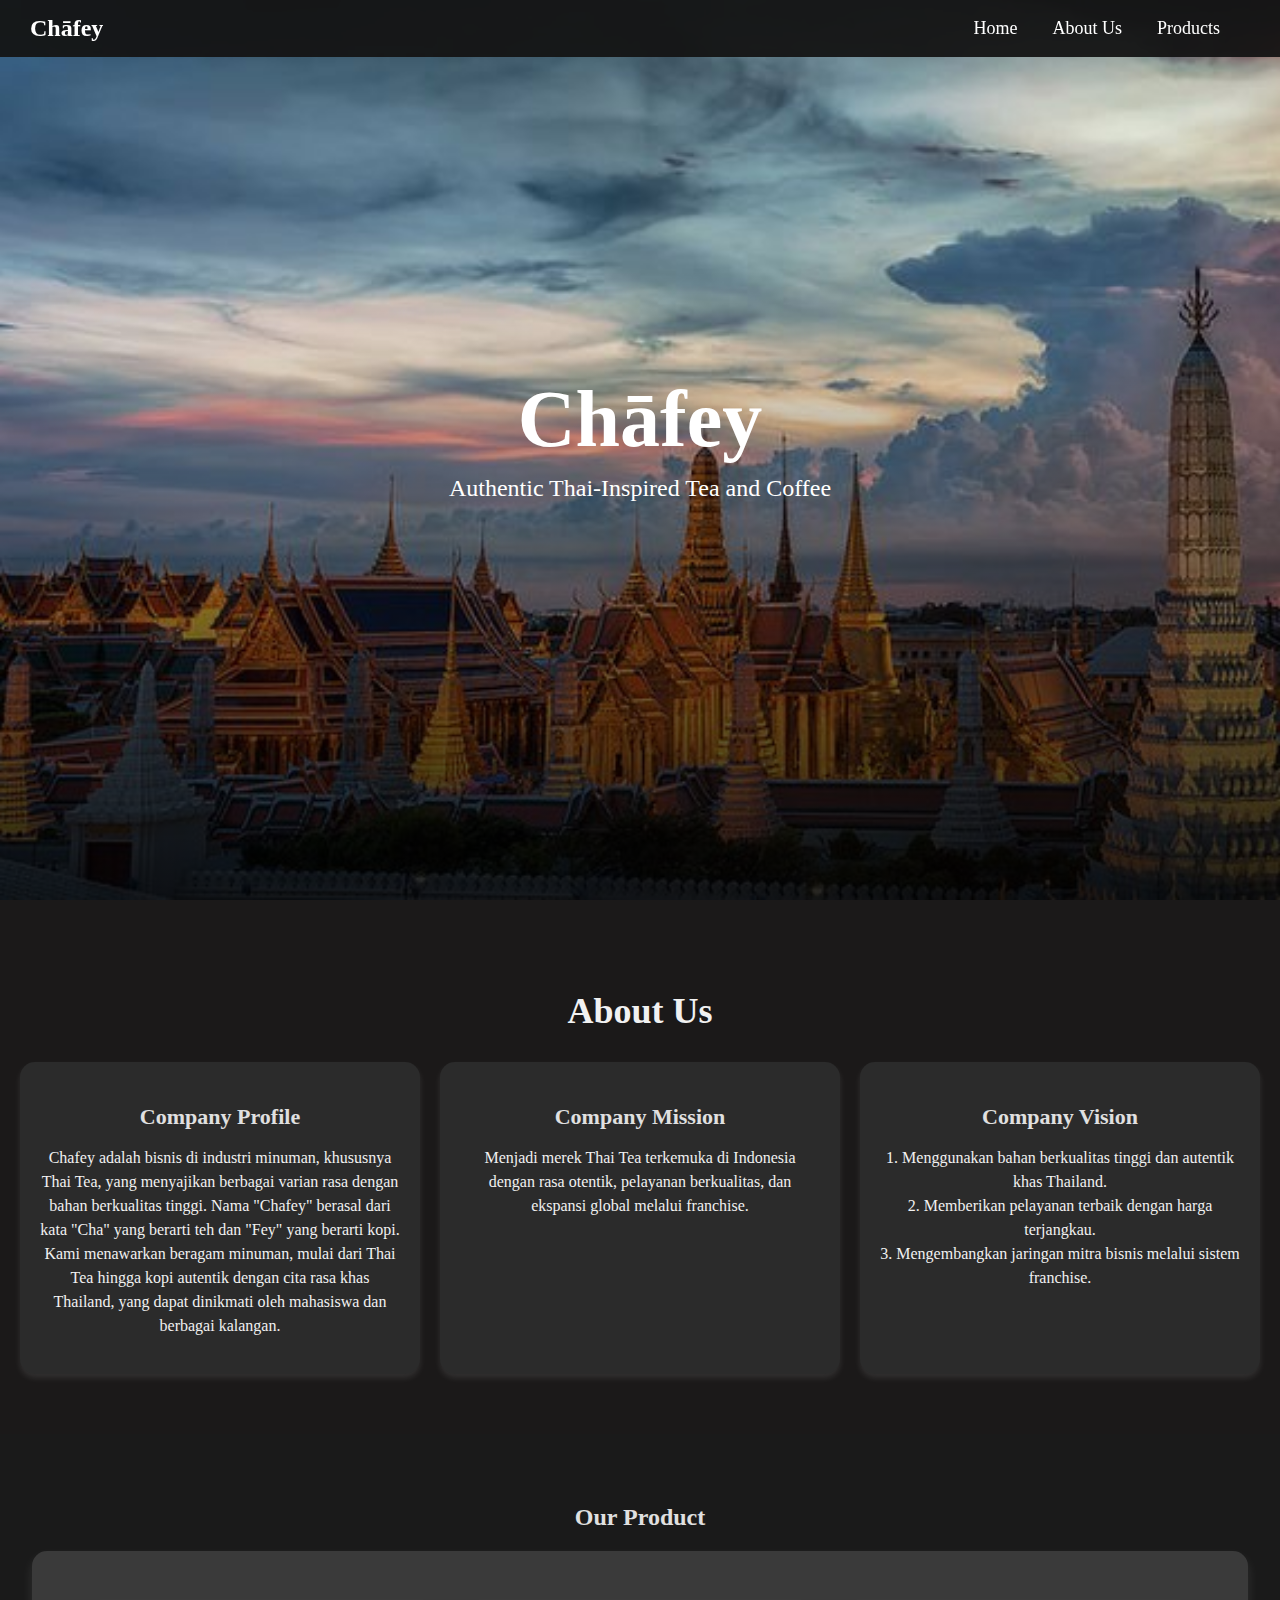
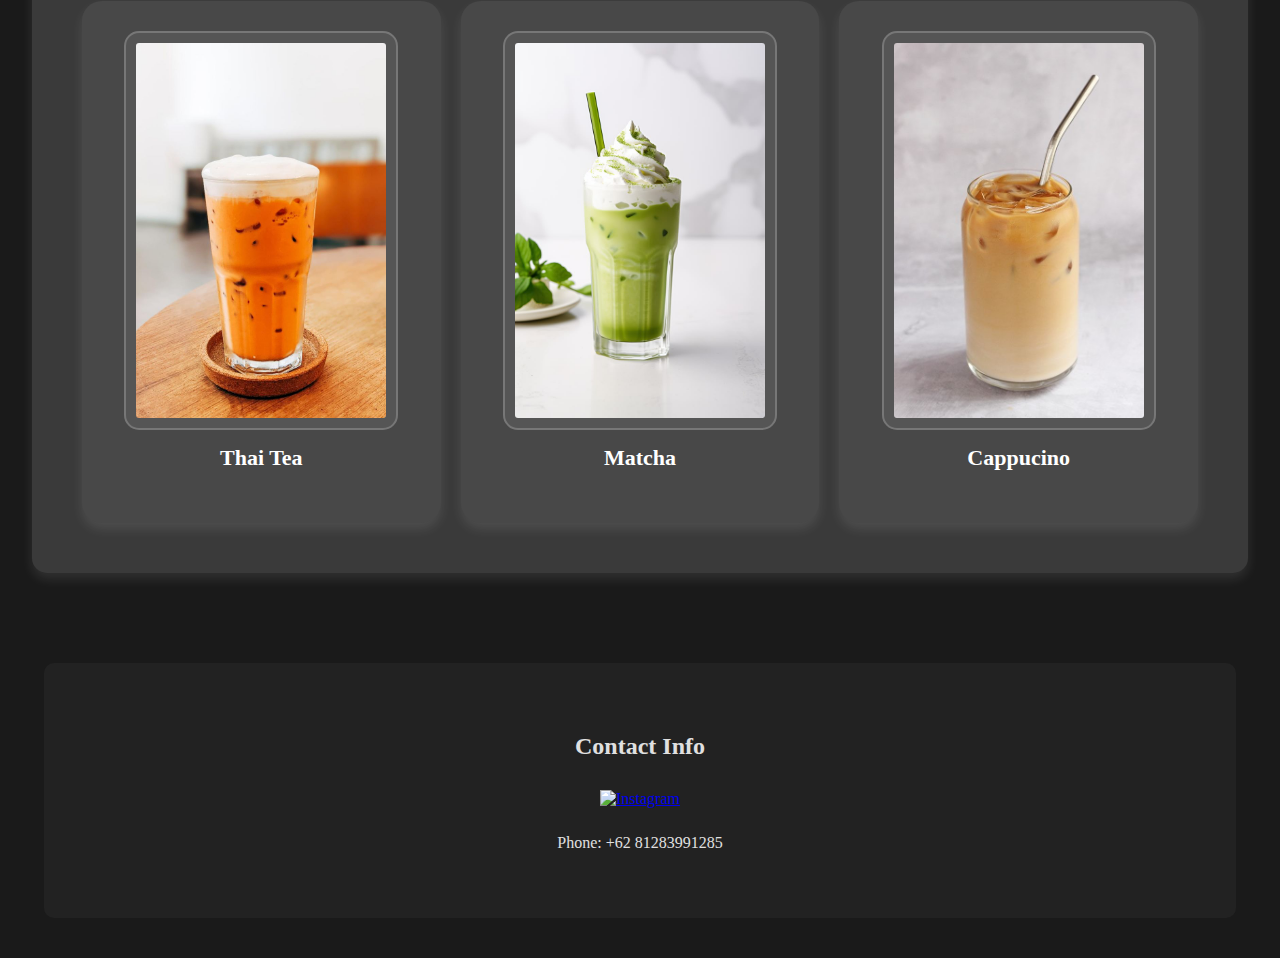
==== Chafey.html @ 2fead201 "Add files via upload" ====
<!DOCTYPE html>
<html lang="en">
<head>
    <meta charset="UTF-8">
    <meta name="viewport" content="width=device-width, initial-scale=1.0">
    <title>Chāfey</title>
    <link rel="stylesheet" href="Chafey.css">
    <script defer src="Chafey.js"></script>
</head>
<body>
    <header class="sticky-header">
        <h1 class="header-title">Chāfey</h1>
        <nav>
            <ul>
                <li><a href="#home">Home</a></li>
                <li><a href="#about">About Us</a></li>
                <li><a href="#products">Products</a></li>
            </ul>
        </nav>
    </header>
    
    
    <section id="home" class="hero">
        <div class="banner">
            <h1>Chāfey</h1>
            <p>Authentic Thai-Inspired Tea and Coffee</p>
        </div>
    </section>
    
    <section id="about" class="about">
        <h2>About Us</h2>
        <div class="about-content">
            <div class="about-box" id="b1">
                <h3>Company Profile</h3>
                <p>Chafey adalah bisnis di industri minuman, khususnya Thai Tea, yang menyajikan berbagai varian rasa dengan bahan berkualitas tinggi. Nama "Chafey" berasal dari kata "Cha" yang berarti teh dan "Fey" yang berarti kopi. Kami menawarkan beragam minuman, mulai dari Thai Tea hingga kopi autentik dengan cita rasa khas Thailand, yang dapat dinikmati oleh mahasiswa dan berbagai kalangan.
                </p>
            </div>
            <div class="about-box" id="b2">
                <h3>Company Mission</h3>
                <p>Menjadi merek Thai Tea terkemuka di Indonesia dengan rasa otentik, pelayanan berkualitas, dan ekspansi global melalui franchise. </p>
            </div>
            <div class="about-box" id="b3">
                <h3>Company Vision</h3>
                <p>1. Menggunakan bahan berkualitas tinggi dan autentik khas Thailand.<br>
                    2. Memberikan pelayanan terbaik dengan harga terjangkau.<br>
                    3. Mengembangkan jaringan mitra bisnis melalui sistem franchise.</p>
            </div>
        </div>
    </section>
    
    
    <section id="products" class="products">
        <h2>Our Product</h2>
        <div class="product-container">
            <div class="product">
                <img src="ThaiTea.jpg" alt="Thai Tea">
                <h3>Thai Tea</h3>
            </div>
            <div class="product">
                <img src="Matcha.jpg" alt="Matcha">
                <h3>Matcha</h3>
            </div>
            <div class="product">
                <img src="Cappucino.jpg" alt="Cappucino">
                <h3>Cappucino</h3>
            </div>
        </div>
    </section>
    
    
    <footer id="contact">
        <h2>Contact Info</h2>
        <a href="https://www.instagram.com/cha.fey" target="_blank">
            <img src="instagram-logo.png" alt="Instagram" width="40">
        </a>
        <p>Phone: +62 81283991285</p>
    </footer>
</body>
</html>
---- Chafey.css ----
/* General Styles */
body {
    margin: 0;
    font-family: 'Lora', serif;
    background-color: #1a1a1a; /* Dark gray background */
    color: #e0e0e0; /* Light gray text for contrast */
}

/* Sticky Header */
.sticky-header {
    position: fixed;
    top: 0;
    left: 0;
    width: 100%;
    background: rgba(20, 20, 20, 0.95);
    color: white;
    display: flex;
    align-items: center;
    justify-content: space-between;
    padding: 15px 30px; /* Adjusted padding */
    z-index: 1000;
}

/* Title on the left */
.header-title {
    font-size: 24px;
    font-weight: bold;
    margin: 0;
}

/* Navigation Menu */
nav {
    margin-right: 90px; /* Ensures exactly 90px from the right edge */
}

nav ul {
    list-style: none;
    display: flex;
    margin: 0;
    padding: 0;
    gap: 35px; /* Adjusted spacing between menu items */
}

/* Menu Items */
nav ul li a {
    text-decoration: none;
    color: white;
    font-size: 18px;
    transition: color 0.3s ease;
}

nav ul li a:hover {
    color: #f39c12;
}

/* Import Google Fonts */
@import url('https://fonts.googleapis.com/css2?family=Playfair+Display:wght@700&family=Lora:wght@400&display=swap');

/* Hero Section */
.hero {
    height: 100vh;
    background: url('ChafeyBanner.jpg') no-repeat center center/cover;
    display: flex;
    justify-content: center;
    align-items: center;
    text-align: center;
    color: white;
    position: relative;
}

/* Overlay Effect for Darker Fade */
.hero::before {
    content: "";
    position: absolute;
    top: 0;
    left: 0;
    width: 100%;
    height: 100%;
    background: linear-gradient(to bottom, rgba(0, 0, 0, 0) 30%, rgba(0, 0, 0, 0.85) 100%);
}

/* Ensure text appears above overlay */
.banner {
    position: relative;
    z-index: 1;
}

/* Title (Chāfey) */
.banner h1 {
    font-family: 'Playfair Display', serif;
    font-size: 80px;
    font-weight: bold;
    margin: 0;
}

/* Subtitle */
.banner p {
    font-size: 24px;
    font-weight: 400;
    margin-top: 10px;
}
/* About Section */
.about {
    padding: 60px 20px;
    text-align: center;
    background: #1b1919;
}

.about h2 {
    font-family: 'Playfair Display', serif;
    font-size: 36px;
    color: #f1f1f1;
}

.about-content {
    display: flex;
    justify-content: center;
    gap: 20px;
}

.about-box {
    background: #2b2b2b; /* Slightly lighter than section */
    padding: 20px;
    border-radius: 15px;
    width: 30%;
    box-shadow: 0px 4px 6px rgba(255, 255, 255, 0.1);
    transition: transform 0.2s;
}

.about-box:hover {
    transform: scale(1.05);
}

.about-box h3 {
    font-size: 22px;
    font-weight: bold;
    margin-bottom: 10px;
}

.about-box p {
    font-size: 16px;
    line-height: 1.5;
    color: #f1f1f1;
}

/* Product Section */
.products {
    text-align: center;
    padding: 50px 20px;
}

/* Outer Container for Products */
.product-container {
    background: #3a3a3a; /* Lighter gray background */
    border-radius: 15px; /* Rounded edges */
    padding: 50px;
    width: 90%;
    max-width: 1200px;
    margin: 0 auto; /* Centering */
    box-shadow: 0px 6px 12px rgba(255, 255, 255, 0.1);
    display: flex;
    justify-content: center;
    gap: 20px; /* Adds space between products */
}

/* Product Box */
.product {
    width: 30%; /* Each product takes 30% of the container */
    background: #484848; /* Slightly lighter than outer box */
    padding: 30px;
    border-radius: 20px;
    box-shadow: 0px 6px 12px rgba(255, 255, 255, 0.1);
    display: flex;
    flex-direction: column;
    align-items: center;
    text-align: center;
}

/* Product Image */
.product img {
    width: 100%; /* Make sure image scales properly */
    max-width: 250px; /* Bigger product image */
    height: auto;
    object-fit: cover;
    border-radius: 15px;
    background: #555;
    padding: 10px;
    border: 2px solid #777;
}

/* Product Title */
.product h3 {
    font-size: 22px;
    font-weight: bold;
    margin-top: 15px;
    color: #ffffff;
}

/* Navigation Buttons */
.prev-btn, .next-btn {
    position: absolute;
    top: 50%;
    transform: translateY(-50%);
    background: rgba(255, 255, 255, 0.2);
    border: none;
    color: white;
    font-size: 24px;
    padding: 10px 15px;
    cursor: pointer;
    border-radius: 50%;
    transition: background 0.3s ease;
}

.prev-btn:hover, .next-btn:hover {
    background: rgba(255, 255, 255, 0.4);
}

.prev-btn {
    left: 10px;
}

.next-btn {
    right: 10px;
}


/* Contact Section */
footer {
    background-color: #222; /* Dark gray section background */
    padding: 50px 20px;
    text-align: center;
    border-radius: 10px;
    margin: 40px auto;
    width: 90%;
}

footer img {
    cursor: pointer;
    margin: 10px;
}
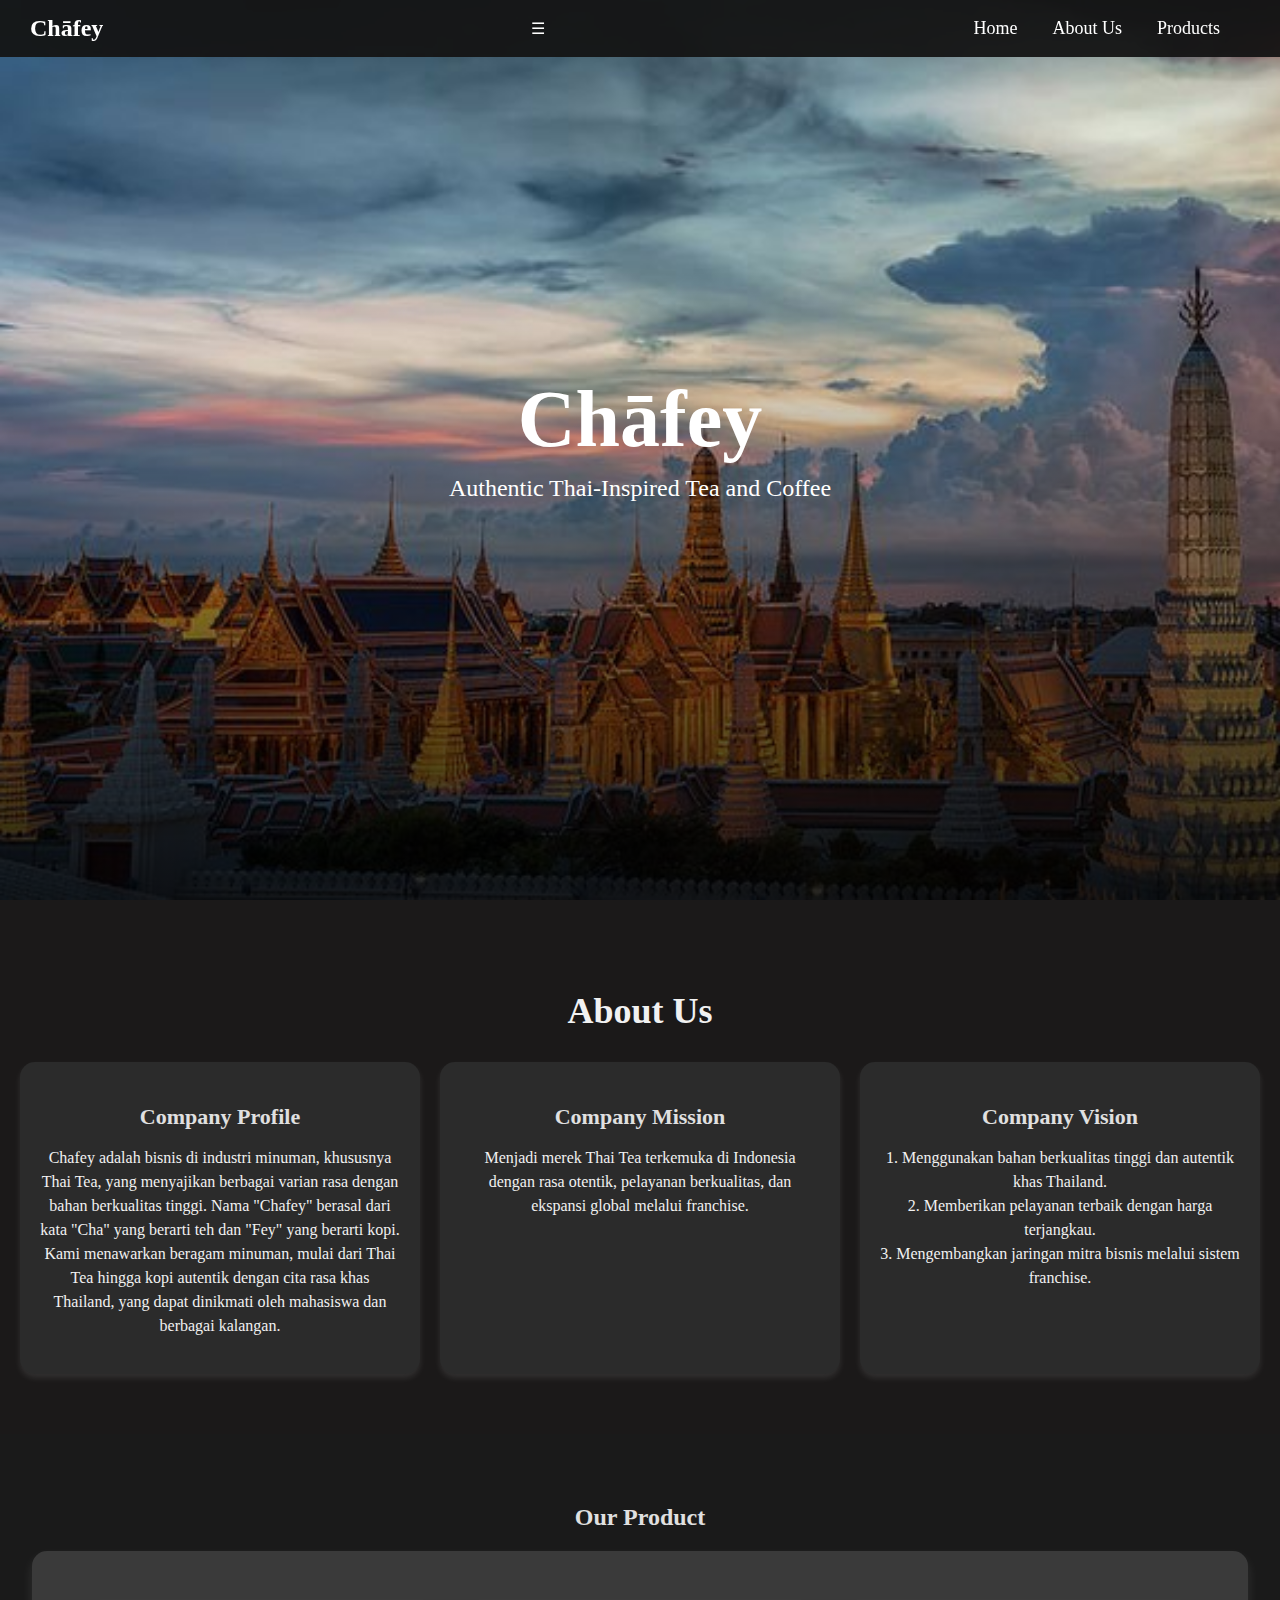
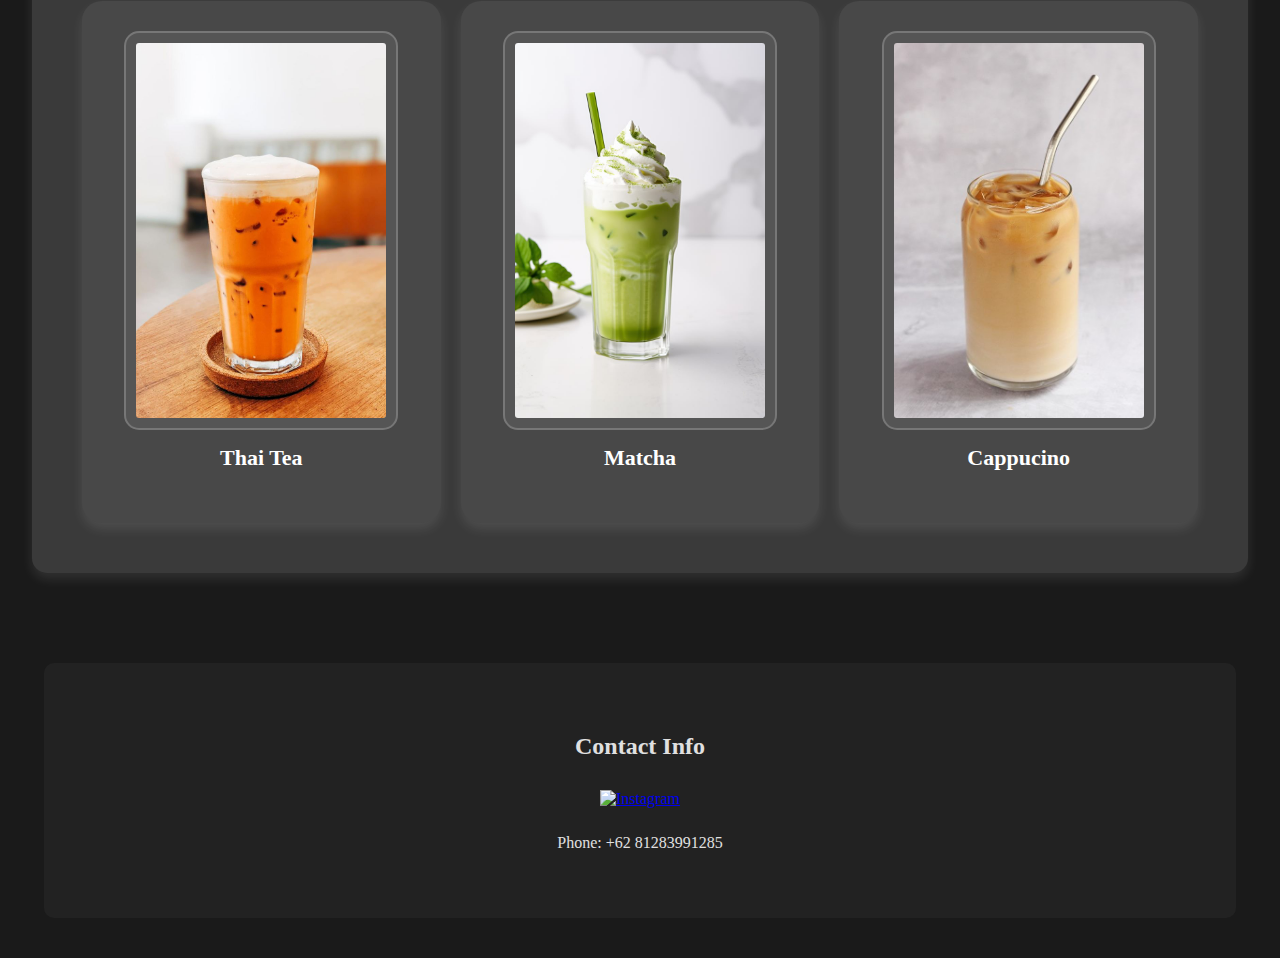
==== commit ff8e2de2: "Add files via upload" ====
--- a/Chafey.html
+++ b/Chafey.html
@@ -10,6 +10,7 @@
 <body>
     <header class="sticky-header">
         <h1 class="header-title">Chāfey</h1>
+        <div class="menu-toggle">&#9776;</div> <!-- Add this hamburger menu button -->
         <nav>
             <ul>
                 <li><a href="#home">Home</a></li>
@@ -18,6 +19,7 @@
             </ul>
         </nav>
     </header>
+    
     
     
     <section id="home" class="hero">
@@ -42,7 +44,7 @@
             <div class="about-box" id="b3">
                 <h3>Company Vision</h3>
                 <p>1. Menggunakan bahan berkualitas tinggi dan autentik khas Thailand.<br>
-                    2. Memberikan pelayanan terbaik dengan harga terjangkau.<br>
+                    2. Memberikan pelayanan terbaik dengan harga terjangkau.<br>    
                     3. Mengembangkan jaringan mitra bisnis melalui sistem franchise.</p>
             </div>
         </div>
--- a/Chafey.css
+++ b/Chafey.css
@@ -211,6 +211,31 @@
     transition: background 0.3s ease;
 }
 
+/* Responsive Navigation */
+@media (max-width: 768px) {
+    nav ul {
+        flex-direction: column;
+        position: absolute;
+        top: 60px;
+        right: 10px;
+        background: rgba(20, 20, 20, 0.95);
+        padding: 15px;
+        border-radius: 10px;
+        display: none; /* Hide menu initially */
+    }
+
+    nav ul.active {
+        display: flex; /* Show menu when active */
+    }
+
+    .menu-toggle {
+        display: block;
+        cursor: pointer;
+        font-size: 24px;
+        color: white;
+    }
+}
+
 .prev-btn:hover, .next-btn:hover {
     background: rgba(255, 255, 255, 0.4);
 }
@@ -238,3 +263,27 @@
     cursor: pointer;
     margin: 10px;
 }
+
+/* Make Products Responsive */
+@media (max-width: 1024px) {
+    .product-container {
+        flex-direction: column; /* Stack products in a column */
+        align-items: center;
+    }
+    
+    .product {
+        width: 80%; /* Each product takes up most of the screen width */
+    }
+}
+
+/* For Mobile Phones */
+@media (max-width: 768px) {
+    .product-container {
+        flex-direction: column;
+        align-items: center;
+    }
+    
+    .product {
+        width: 90%; /* Slightly smaller for mobile screens */
+    }
+}